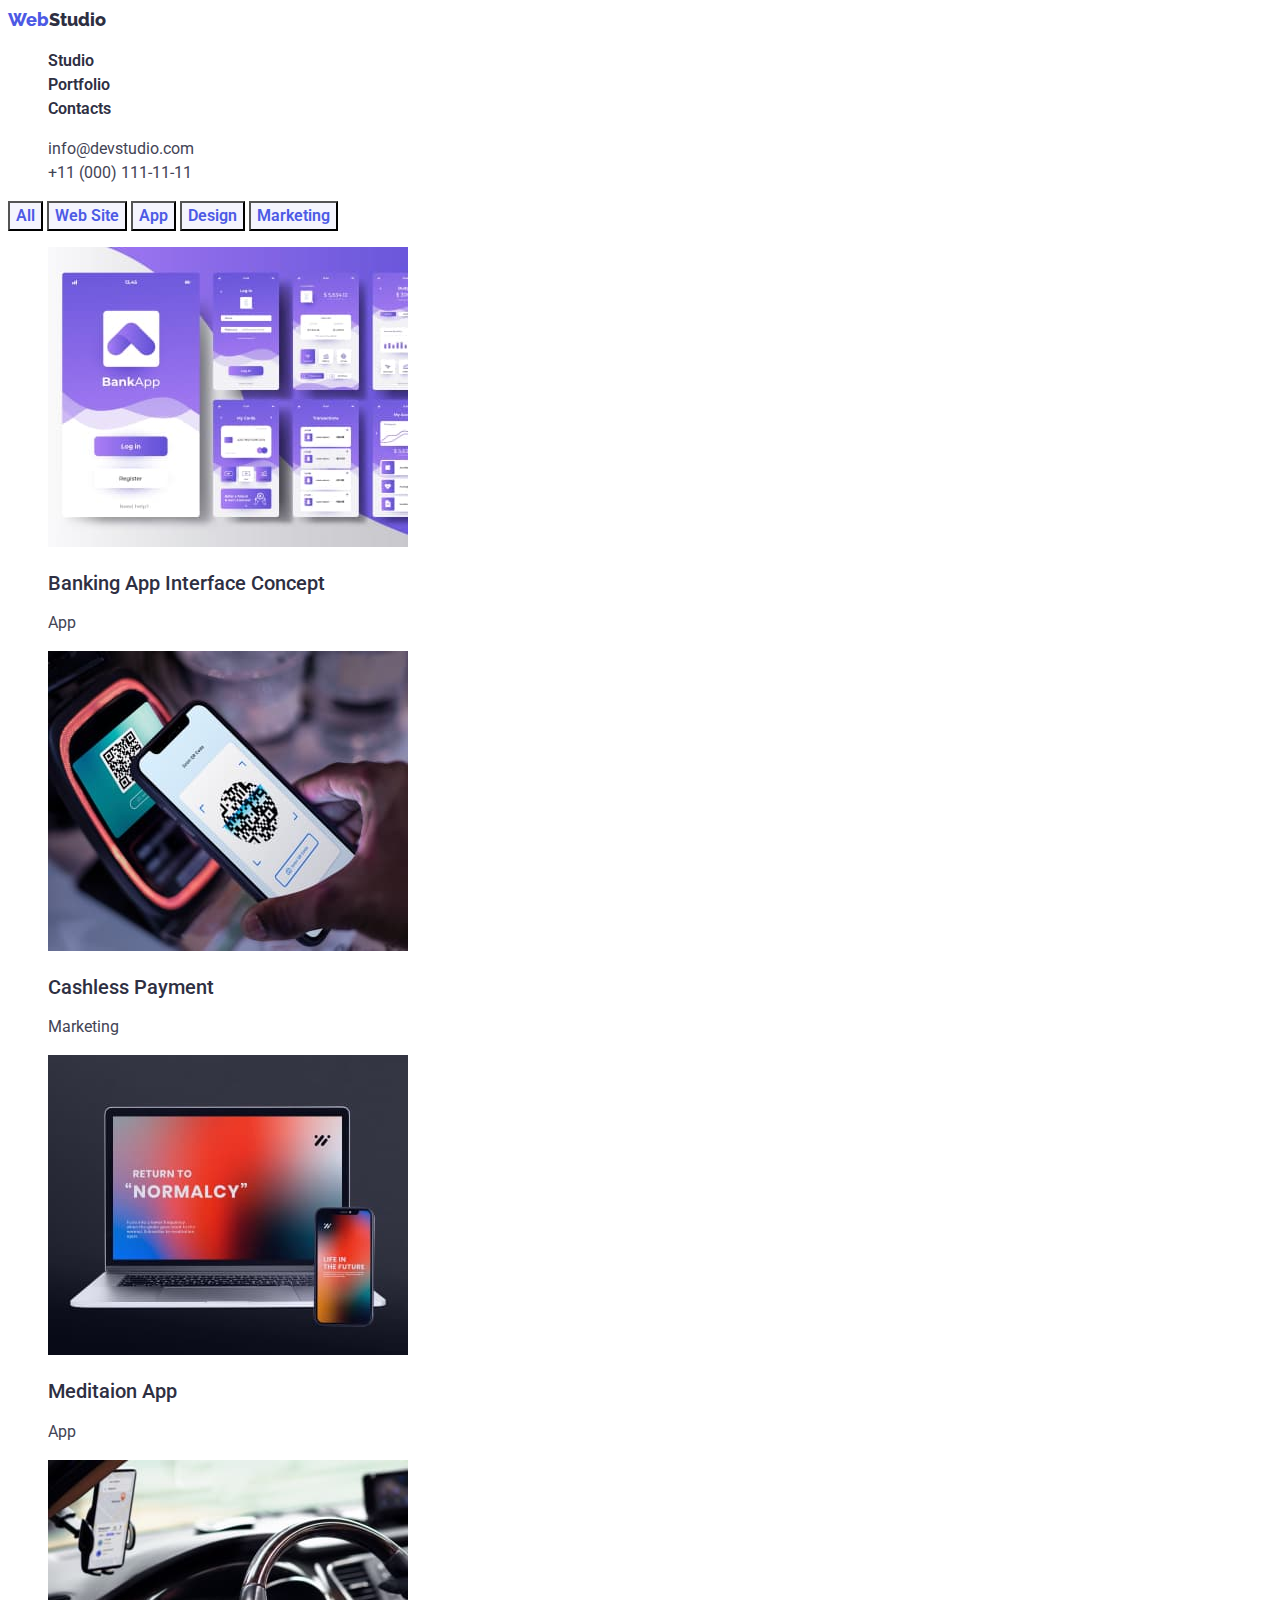
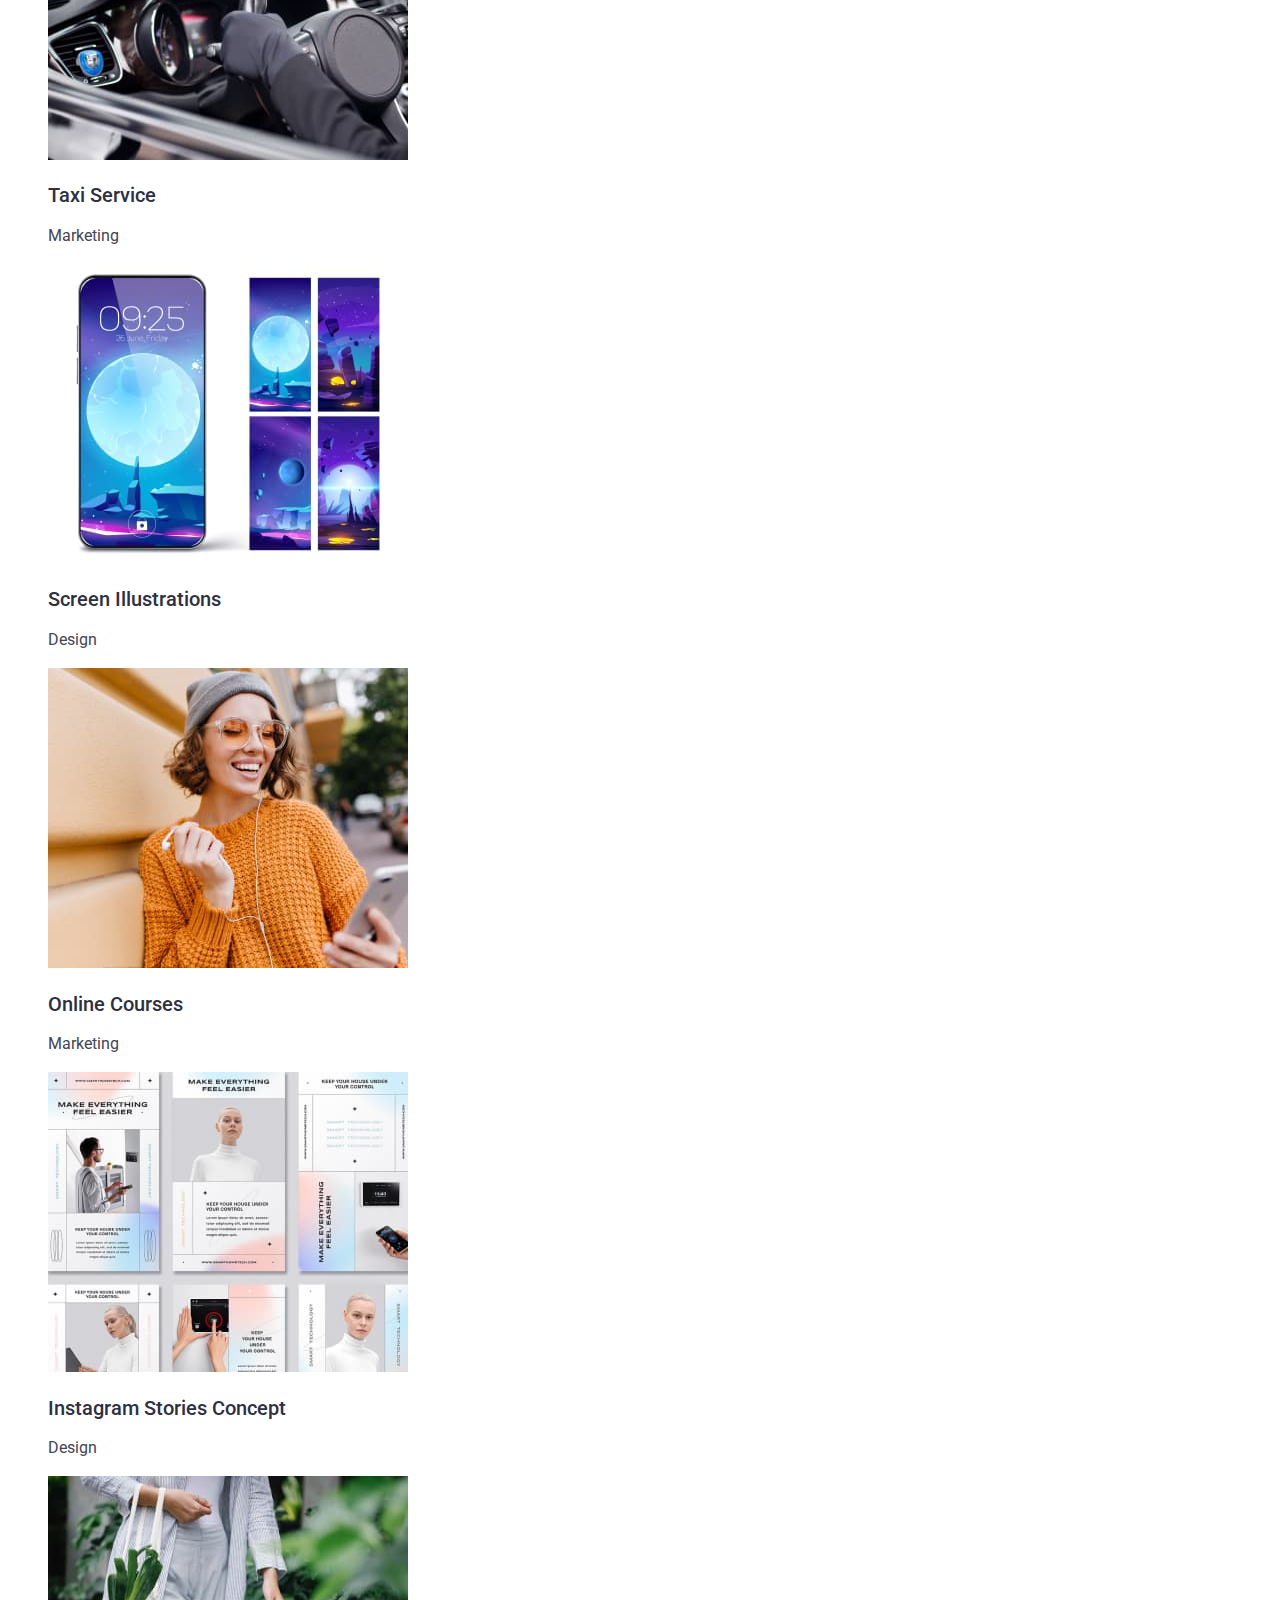
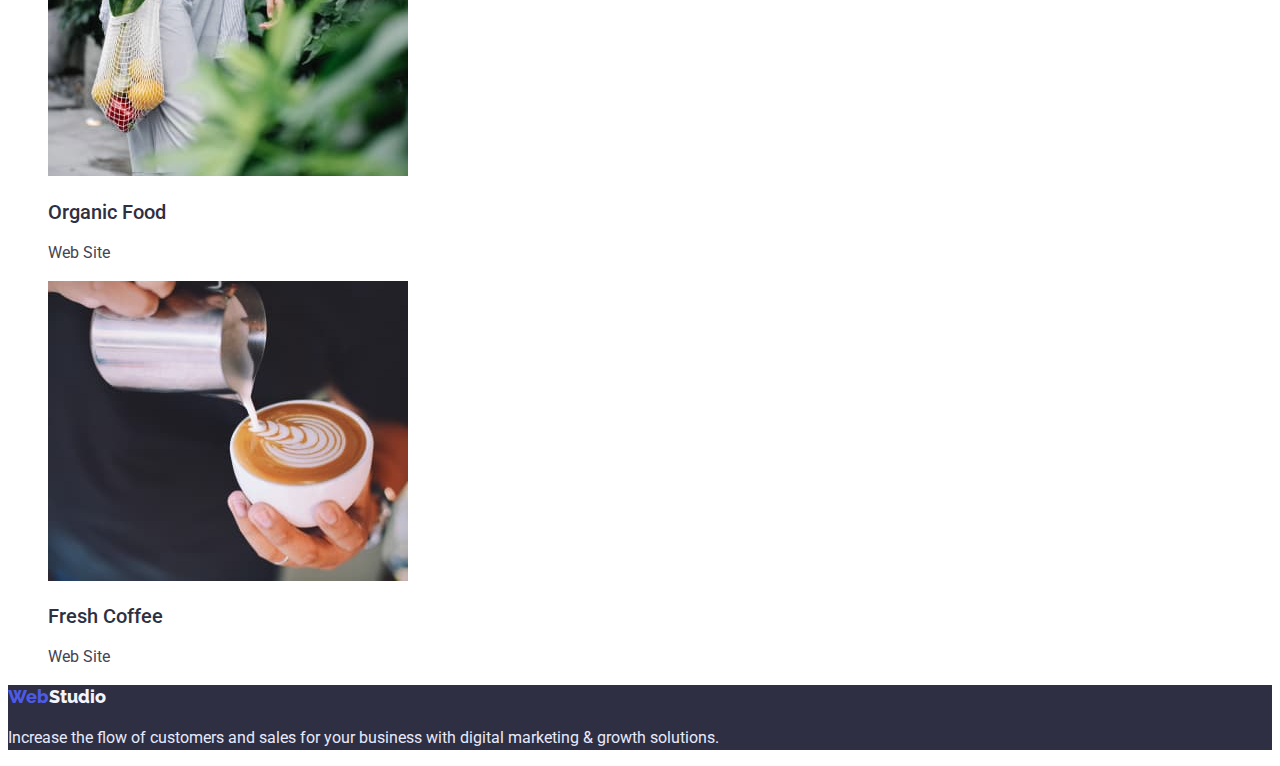
==== portfolio.html @ ab82d7e3 "portfolio / css/ done" ====
<!DOCTYPE html>
<html lang="en">
  <head>
    <meta charset="UTF-8" />
    <meta http-equiv="X-UA-Compatible" content="IE=edge" />
    <meta name="viewport" content="width=device-width, initial-scale=1.0" />
    <title>WebStudio</title>
    <link
      href="https://fonts.googleapis.com/css2?family=Raleway:wght@800&family=Roboto:wght@400;500;700;900&display=swap"
      rel="stylesheet"
    />
    <link rel="stylesheet" href="./css/styles.css" />
  </head>
  <body>
    <header>
      <nav>
        <a href="/" class="logo"><span class="accent-color">Web</span>Studio</a>
        <ul class="nav-menu list">
          <li><a href="./index.html" class="link">Studio</a></li>
          <li><a href="./portfolio.html" class="link">Portfolio</a></li>
          <li><a href="#" class="link">Contacts</a></li>
        </ul>
      </nav>
      <ul class="contact-info list">
        <li>
          <a href="mailto:info@devstudio.com" class="contacts"
            >info@devstudio.com</a
          >
        </li>
        <li>
          <a href="tel:+110001111111" class="contacts"
            >+11 (000) 111-11-11</a
          >
        </li>
      </ul>
    </header>
    <main>
      <section class="products">
        <h1 hidden>Our products</h1>
        <div class="buttons">
          <button type="button" class="btn-products">All</button>
          <button type="button" class="btn-products">Web Site</button>
          <button type="button" class="btn-products">App</button>
          <button type="button" class="btn-products">Design</button>
          <button type="button" class="btn-products">Marketing</button>
        </div>
        <ul class="product list">
          <li class="product-item">
            <a href="#" class="product-link">
              <img
                class="img-card"
                src="./images/banking-app.jpg"
                alt="Bank application in mobile version"
                width="360"
                height="300"
              />
              <h2 class="title-product">Banking App Interface Concept</h2>
              <p class="description-product">App</p>
            </a>
          </li>
          <li class="product-item">
            <a href="#" class="product-link">
              <img
                class="img-card"
                src="./images/cashless-payment.jpg"
                alt="Scan qr code through the phone "
                width="360"
                height="300"
              />
              <h2 class="title-product">Cashless Payment</h2>
              <p class="description-product">Marketing</p>
            </a>
          </li>
          <li class="product-item">
            <a href="#" class="product-link">
              <img
                class="img-card"
                src="./images/meditation-app.jpg"
                alt="Laptop and phone"
                width="360"
                height="300"
              />
              <h2 class="title-product">Meditaion App</h2>
              <p class="description-product">App</p>
            </a>
          </li>
          <li class="product-item">
            <a href="#" class="product-link">
              <img
                class="img-card"
                src="./images/taxi-service.jpg"
                alt="Taxi service"
                width="360"
                height="300"
              />
              <h2 class="title-product">Taxi Service</h2>
              <p class="description-product">Marketing</p>
            </a>
          </li>
          <li class="product-item">
            <a href="#" class="product-link">
              <img
                class="img-card"
                src="./images/screen-illustrations.jpg"
                alt="Wallpaper on the phone"
                width="360"
                height="300"
              />
              <h2 class="title-product">Screen Illustrations</h2>
              <p class="description-product">Design</p>
            </a>
          </li>
          <li class="product-item">
            <a href="#" class="product-link">
              <img
                class="img-card"
                src="./images/online-courses.jpg"
                alt="A girl in headphones and a phone in her hands"
                width="360"
                height="300"
              />
              <h2 class="title-product">Online Courses</h2>
              <p class="description-product">Marketing</p>
            </a>
          </li>
          <li class="product-item">
            <a href="#" class="product-link">
              <img
                class="img-card"
                src="./images/instagram-stories-consept.jpg"
                alt="Visual development for Instagram stories"
                width="360"
                height="300"
              />
              <h2 class="title-product">Instagram Stories Concept</h2>
              <p class="description-product">Design</p>
            </a>
          </li>
          <li class="product-item">
            <a href="#" class="product-link">
              <img
                class="img-card"
                src="./images/organic-food.jpg"
                alt="A girl with a bag of vegetables"
                width="360"
                height="300"
              />
              <h2 class="title-product">Organic Food</h2>
              <p class="description-product">Web Site</p>
            </a>
          </li>
          <li class="product-item">
            <a href="#" class="product-link">
              <img
                class="img-card"
                src="./images/fresh-coffee.jpg"
                alt="The barista makes coffee"
                width="360"
                height="300"
              />
              <h2 class="title-product">Fresh Coffee</h2>
              <p class="description-product">Web Site</p>
            </a>
          </li>
        </ul>
      </section>
    </main>
    <footer class="footer">
      <a href="/" class="footer-logo logo">
        <span class="accent-color">Web</span>Studio</a>
      <p class="info">
        Increase the flow of customers and sales for your business with digital
        marketing & growth solutions.
      </p>
    </footer>
  </body>
</html>
---- css/styles.css ----
:root{
--primary-text-color:#2E2F42;
--secondary-color:#434455;
--accent-color:#4D5AE5;
--footer-logo:#F4F4FD;
--color-button:#fff;
--hover-color:#404BBF;
}

body{
background-color:var(--color-button);
font-family: "Roboto", sans-serif;
color:var(--primary-text-color);
font-size: 16px;
line-height: 1.5;
letter-spacing: 2%;
}

.accent-color{
 color: var(--accent-color);
}

.logo{
 color:var(--primary-text-color);
 font-family: 'Raleway';
 font-weight: 800;
 font-size: 18px;
 line-height:1.33;
 text-decoration: none;
}

.list{
list-style: none;
}

.link{
color: var(--primary-text-color);
font-weight: 600;
text-decoration: none;
}

.link:hover {
color: var(--hover-color);
}

.link:focus,
.link:active {
color: var(--accent-color);
}

.contacts{
color: var(--secondary-color);
text-decoration: none;
}

.contacts:hover{
 color: var(--hover-color);
}

.contacts:focus,
.contacts:active {
 color: var(--accent-color);
}

.title-page{
 color: var(--color-button);
 background-color:var(--primary-text-color) ;
 font-weight: 600;
 font-size: 56px;
 line-height:1.07;
 text-align: center;
}

.btn{
color:var(--color-button);
background-color: var(--accent-color);
font-family: 'Roboto';
font-weight: 600;
font-size: 16px;
line-height:1.18;
cursor: pointer;
}

.btn:hover{
background-color: var(--hover-color);
color:var(--color-button)
}

.btn:focus,
.btn:active {
background-color: var(--accent-color);
}

.features-title{
font-weight: 500;
font-size: 20px;
line-height:1.2;
}

.features-description{
color: var(--secondary-color);
}

.title-works{
font-weight: 600;
font-size: 36px;
line-height:1.11;
text-align: center;
}

.back{
background-color:var(--footer-logo) ;
}

.title-our-team{
font-weight: 600;
font-size:36px;
line-height:1.11;
text-align: center;
}

.card-title{
font-weight: 500;
font-size:20px;
line-height:1.2;
}

.footer-logo.logo{
color:var(--footer-logo);
text-decoration: none;
}
.footer{
background-color: var(--primary-text-color);
}

.info{
color:#E7E9FC;
}

.btn-products{
color: var(--accent-color);
background-color:var(--footer-logo);
font-family: 'Roboto';
font-weight: 600;
font-size: 16px;
line-height: 1.5;
cursor: pointer;
}

.btn-products:hover,
.btn-products:focus,
.btn-products:active {
background-color: var(--hover-color);
color: var(--color-button);
}


.btn-products:focus,
.btn-products:active {
background-color: var(--accent-color);
}

.product-link{
text-decoration: none;
}

.title-product{
 color: var(--primary-text-color);
 font-weight: 500;
 font-size:20px;
 line-height:1.2;
}

.description-product{
 color: var(--secondary-color);   
}
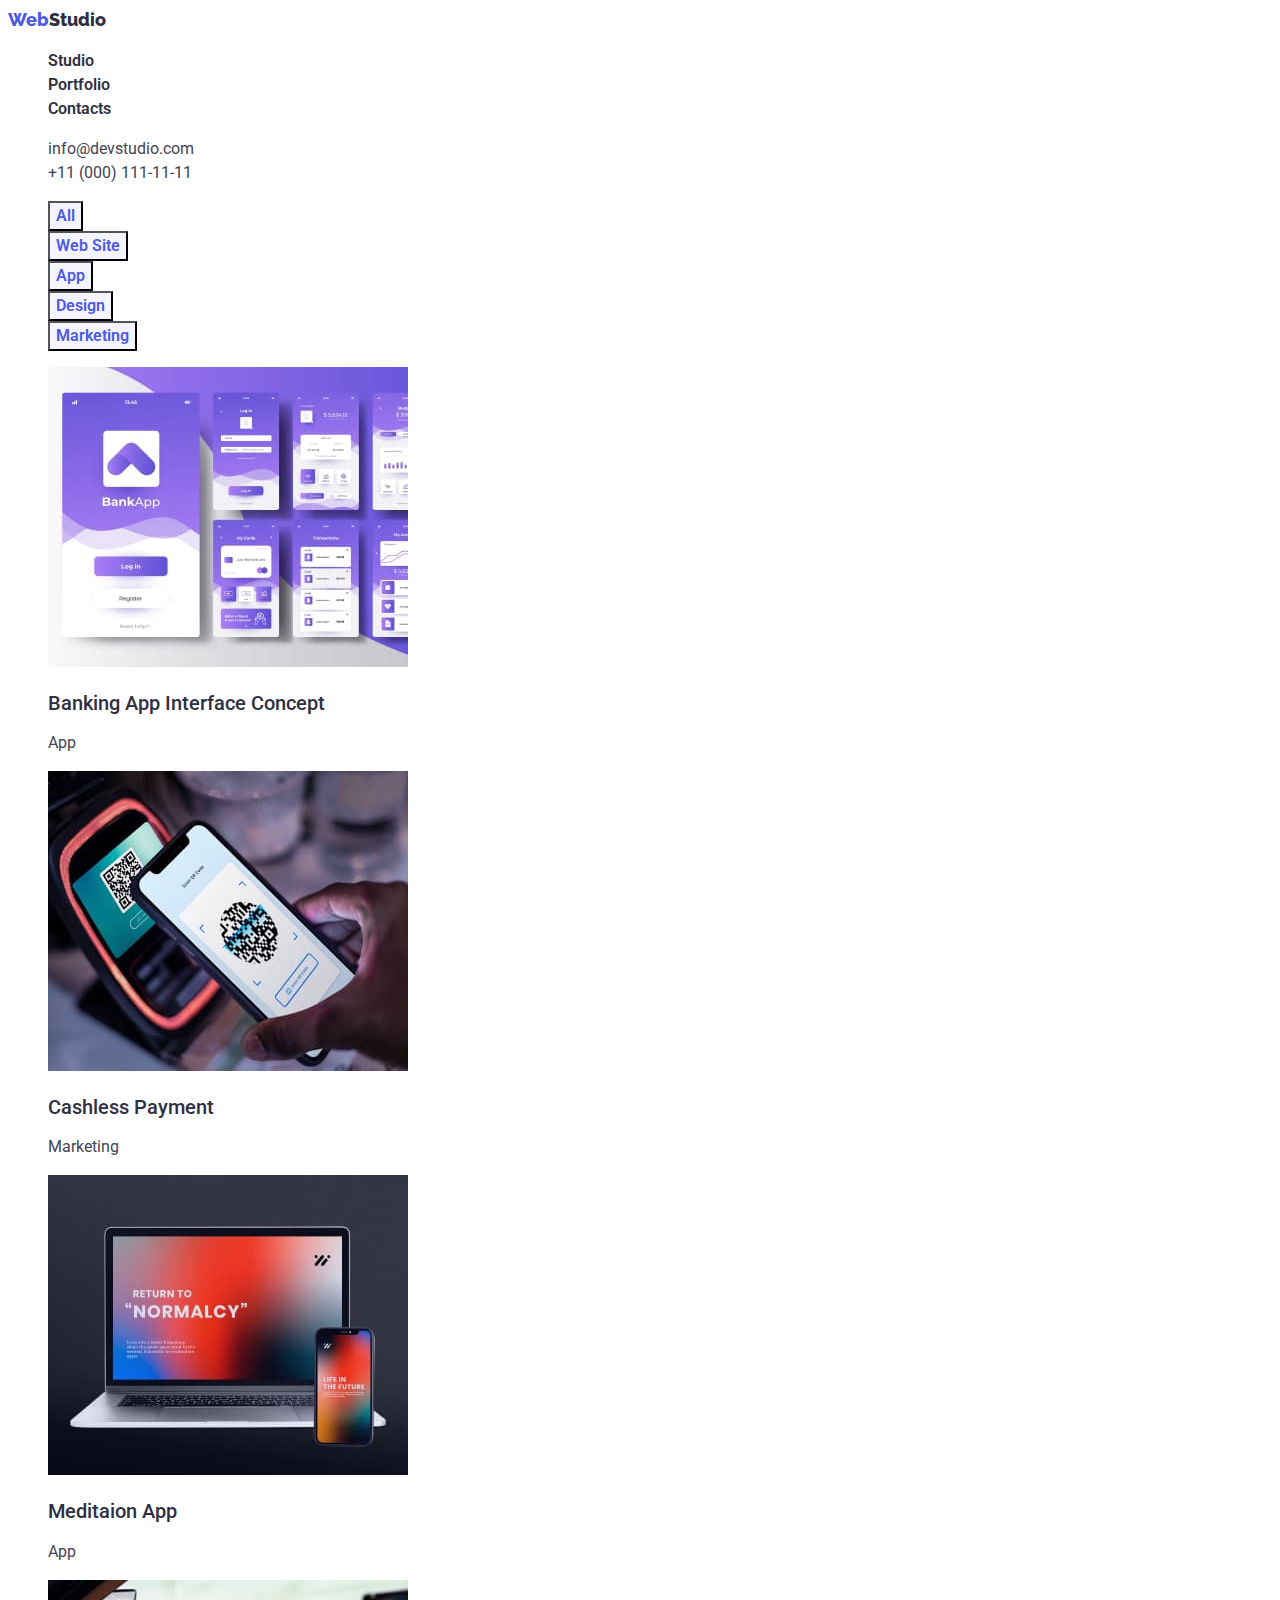
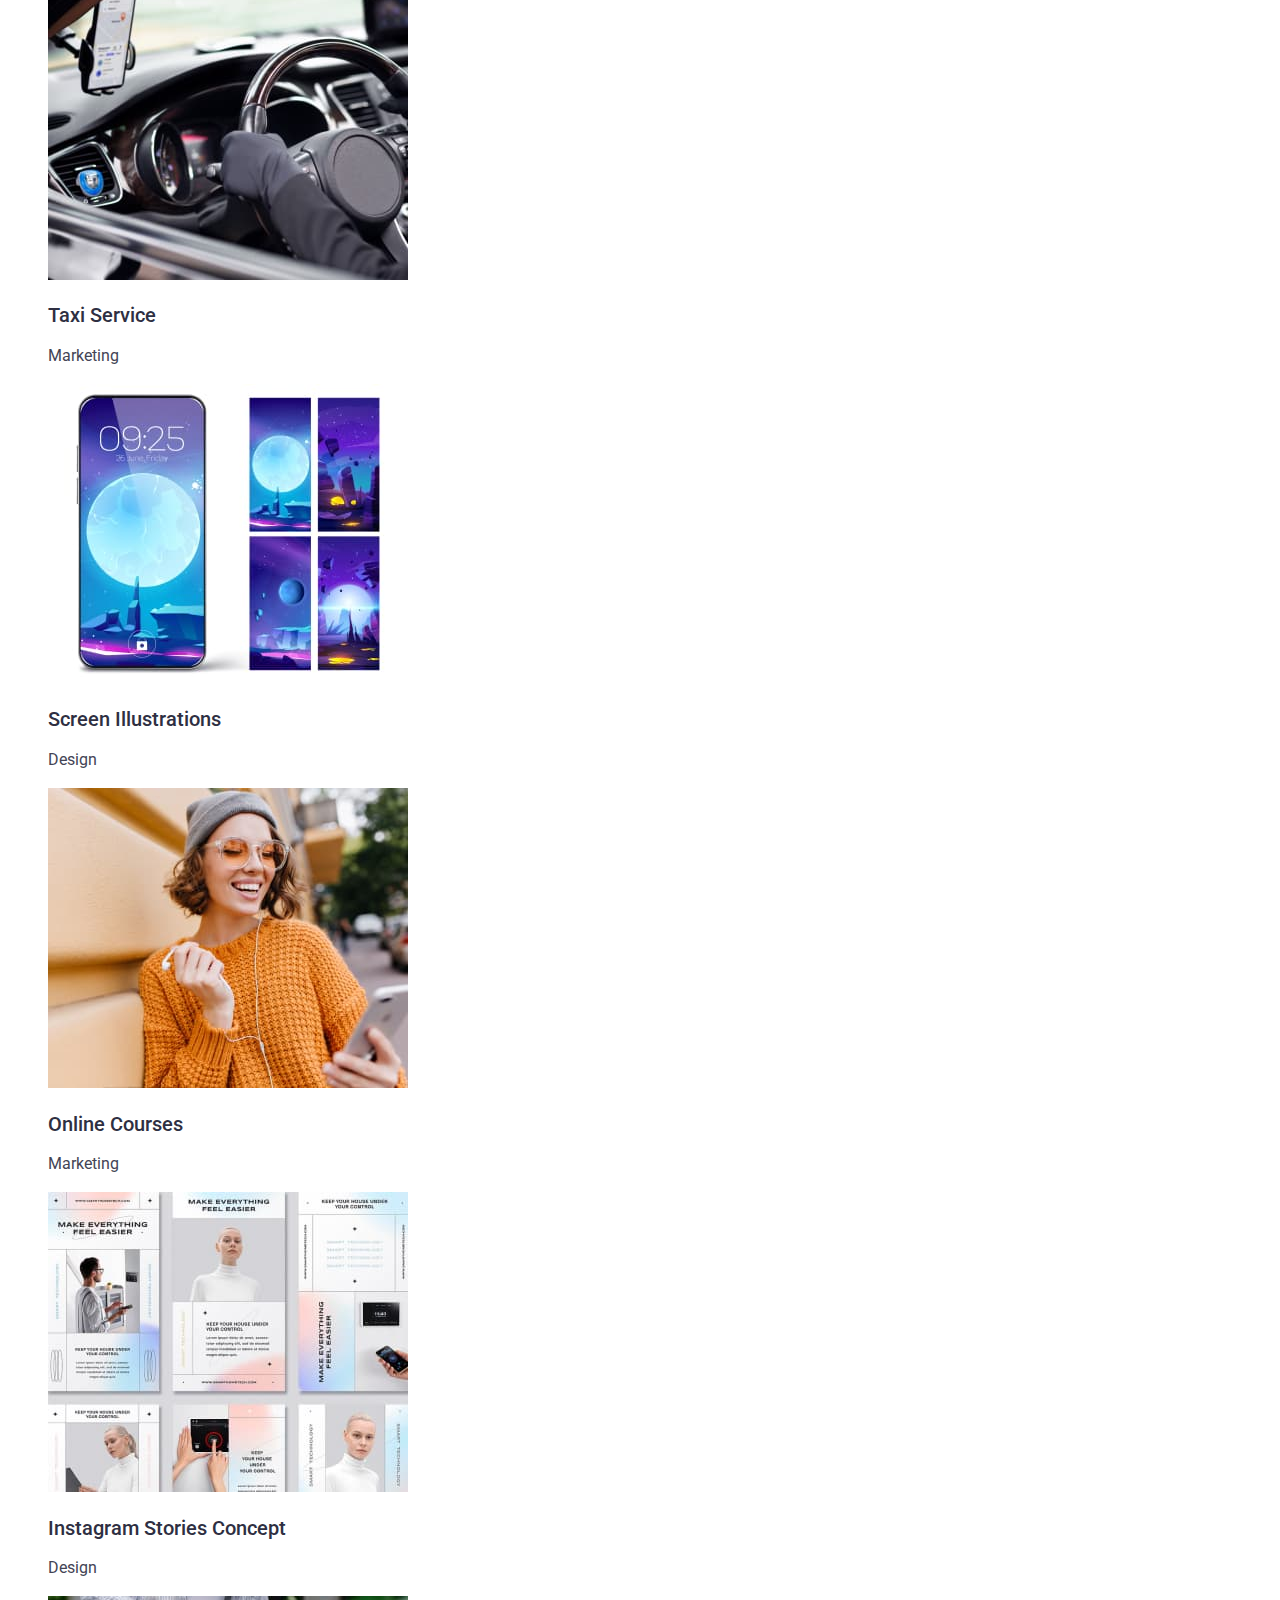
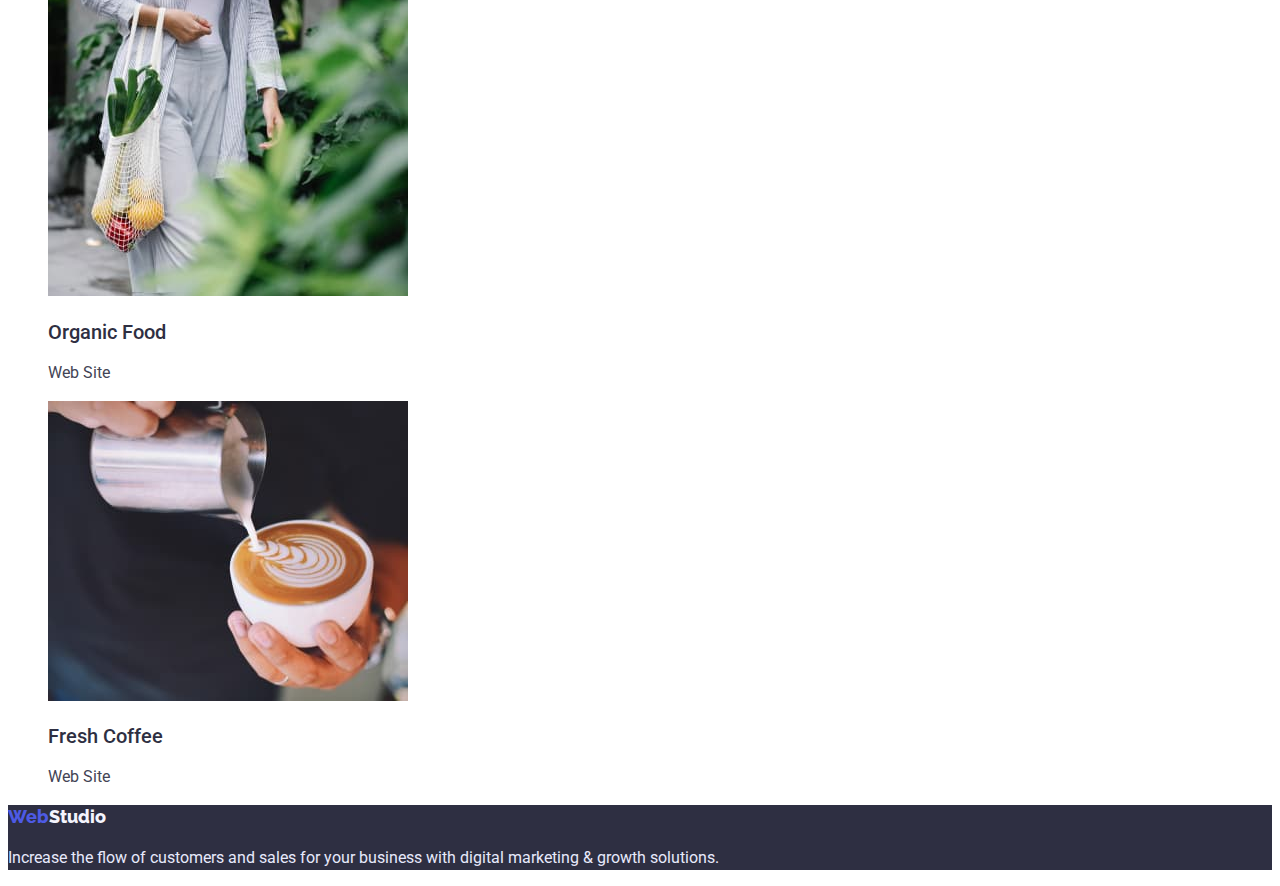
==== commit 47a8e9ff: "changes three files" ====
--- a/portfolio.html
+++ b/portfolio.html
@@ -5,6 +5,8 @@
     <meta http-equiv="X-UA-Compatible" content="IE=edge" />
     <meta name="viewport" content="width=device-width, initial-scale=1.0" />
     <title>WebStudio</title>
+    <link rel="preconnect" href="https://fonts.googleapis.com" />
+    <link rel="preconnect" href="https://fonts.gstatic.com" crossorigin />
     <link
       href="https://fonts.googleapis.com/css2?family=Raleway:wght@800&family=Roboto:wght@400;500;700;900&display=swap"
       rel="stylesheet"
@@ -14,7 +16,9 @@
   <body>
     <header>
       <nav>
-        <a href="/" class="logo"><span class="accent-color">Web</span>Studio</a>
+        <a href="./index.html" class="logo"
+          ><span class="accent-color">Web</span>Studio</a
+        >
         <ul class="nav-menu list">
           <li><a href="./index.html" class="link">Studio</a></li>
           <li><a href="./portfolio.html" class="link">Portfolio</a></li>
@@ -28,25 +32,22 @@
           >
         </li>
         <li>
-          <a href="tel:+110001111111" class="contacts"
-            >+11 (000) 111-11-11</a
-          >
+          <a href="tel:+110001111111" class="contacts">+11 (000) 111-11-11</a>
         </li>
       </ul>
     </header>
     <main>
       <section class="products">
         <h1 hidden>Our products</h1>
-        <div class="buttons">
-          <button type="button" class="btn-products">All</button>
-          <button type="button" class="btn-products">Web Site</button>
-          <button type="button" class="btn-products">App</button>
-          <button type="button" class="btn-products">Design</button>
-          <button type="button" class="btn-products">Marketing</button>
-        </div>
+        <ul class="buttons list">
+          <li><button type="button" class="btn-products">All</button></li>
+          <li><button type="button" class="btn-products">Web Site</button></li>
+          <li><button type="button" class="btn-products">App</button></li>
+          <li><button type="button" class="btn-products">Design</button></li>
+          <li><button type="button" class="btn-products">Marketing</button></li>
+        </ul>
         <ul class="product list">
           <li class="product-item">
-            <a href="#" class="product-link">
               <img
                 class="img-card"
                 src="./images/banking-app.jpg"
@@ -56,10 +57,8 @@
               />
               <h2 class="title-product">Banking App Interface Concept</h2>
               <p class="description-product">App</p>
-            </a>
           </li>
           <li class="product-item">
-            <a href="#" class="product-link">
               <img
                 class="img-card"
                 src="./images/cashless-payment.jpg"
@@ -69,10 +68,8 @@
               />
               <h2 class="title-product">Cashless Payment</h2>
               <p class="description-product">Marketing</p>
-            </a>
           </li>
           <li class="product-item">
-            <a href="#" class="product-link">
               <img
                 class="img-card"
                 src="./images/meditation-app.jpg"
@@ -82,10 +79,8 @@
               />
               <h2 class="title-product">Meditaion App</h2>
               <p class="description-product">App</p>
-            </a>
           </li>
           <li class="product-item">
-            <a href="#" class="product-link">
               <img
                 class="img-card"
                 src="./images/taxi-service.jpg"
@@ -95,10 +90,8 @@
               />
               <h2 class="title-product">Taxi Service</h2>
               <p class="description-product">Marketing</p>
-            </a>
           </li>
           <li class="product-item">
-            <a href="#" class="product-link">
               <img
                 class="img-card"
                 src="./images/screen-illustrations.jpg"
@@ -108,10 +101,8 @@
               />
               <h2 class="title-product">Screen Illustrations</h2>
               <p class="description-product">Design</p>
-            </a>
           </li>
           <li class="product-item">
-            <a href="#" class="product-link">
               <img
                 class="img-card"
                 src="./images/online-courses.jpg"
@@ -121,10 +112,8 @@
               />
               <h2 class="title-product">Online Courses</h2>
               <p class="description-product">Marketing</p>
-            </a>
           </li>
           <li class="product-item">
-            <a href="#" class="product-link">
               <img
                 class="img-card"
                 src="./images/instagram-stories-consept.jpg"
@@ -134,10 +123,8 @@
               />
               <h2 class="title-product">Instagram Stories Concept</h2>
               <p class="description-product">Design</p>
-            </a>
           </li>
           <li class="product-item">
-            <a href="#" class="product-link">
               <img
                 class="img-card"
                 src="./images/organic-food.jpg"
@@ -147,10 +134,8 @@
               />
               <h2 class="title-product">Organic Food</h2>
               <p class="description-product">Web Site</p>
-            </a>
           </li>
           <li class="product-item">
-            <a href="#" class="product-link">
               <img
                 class="img-card"
                 src="./images/fresh-coffee.jpg"
@@ -160,14 +145,14 @@
               />
               <h2 class="title-product">Fresh Coffee</h2>
               <p class="description-product">Web Site</p>
-            </a>
           </li>
         </ul>
       </section>
     </main>
     <footer class="footer">
-      <a href="/" class="footer-logo logo">
-        <span class="accent-color">Web</span>Studio</a>
+      <a href="./index.html" class="footer-logo logo">
+        <span class="accent-color">Web</span>Studio</a
+      >
       <p class="info">
         Increase the flow of customers and sales for your business with digital
         marketing & growth solutions.
--- a/css/styles.css
+++ b/css/styles.css
@@ -39,11 +39,12 @@
 text-decoration: none;
 }
 
-.link:hover {
+.link:hover,
+.link:focus{
 color: var(--hover-color);
 }
 
-.link:focus,
+
 .link:active {
 color: var(--accent-color);
 }
@@ -53,18 +54,21 @@
 text-decoration: none;
 }
 
-.contacts:hover{
+.contacts:hover,
+.contacts:focus{
  color: var(--hover-color);
 }
 
-.contacts:focus,
 .contacts:active {
  color: var(--accent-color);
 }
 
+.banner{
+background-color:var(--primary-text-color) ;   
+}
+
 .title-page{
  color: var(--color-button);
- background-color:var(--primary-text-color) ;
  font-weight: 600;
  font-size: 56px;
  line-height:1.07;
@@ -154,8 +158,6 @@
 color: var(--color-button);
 }
 
-
-.btn-products:focus,
 .btn-products:active {
 background-color: var(--accent-color);
 }
